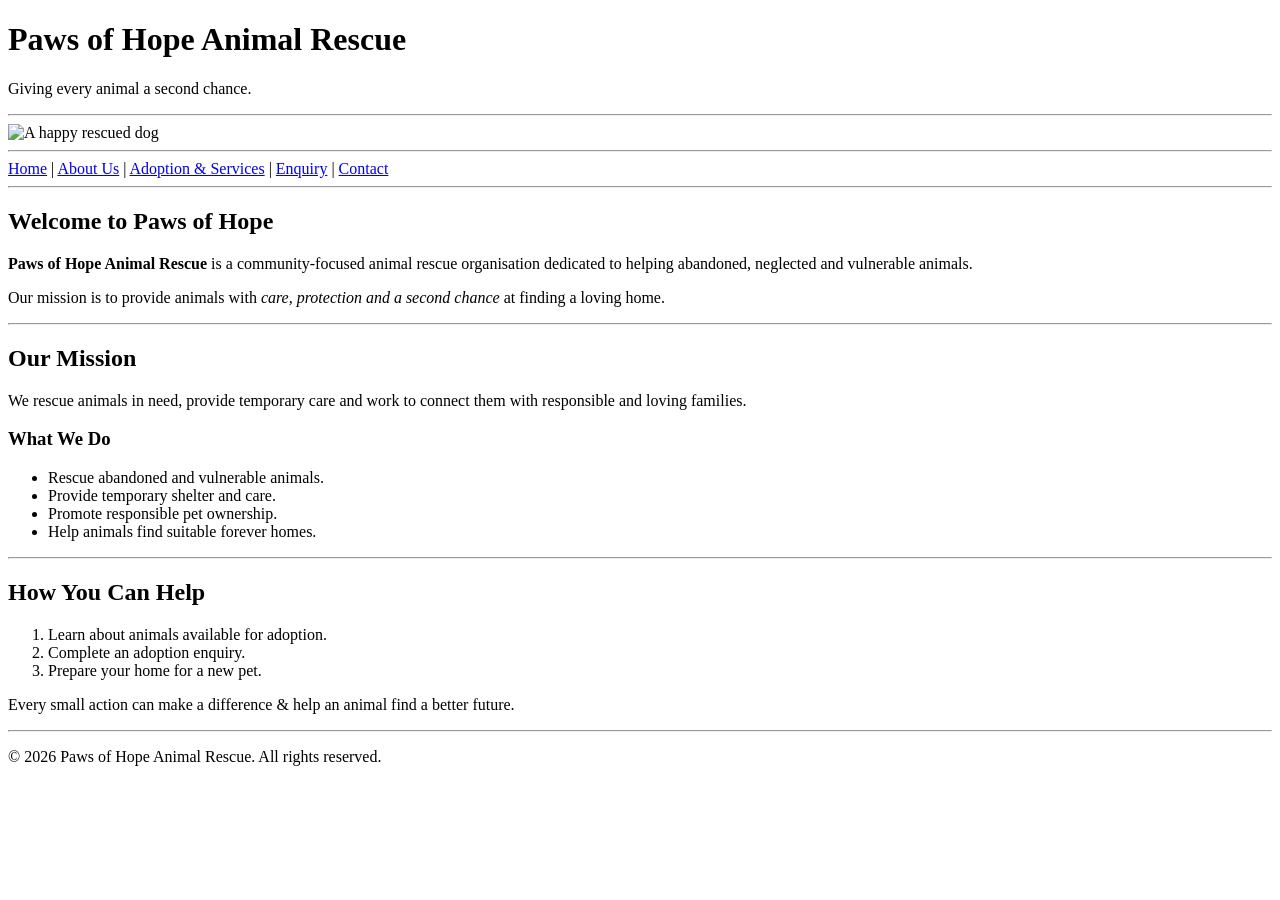
==== index.html @ 5aff5a1a "Add files via upload Part 1 complete: added HTML pages, images, CSS styling, contact form and map" ====
<!DOCTYPE html>
<html lang="en">
<head>
    <meta charset="UTF-8">
    <meta name="viewport" content="width=device-width, initial-scale=1.0">
    
    <link rel="stylesheet" href="css/style.css">
  
    <title>Paws of Hope Animal Rescue</title>

    <meta name="description" content="Paws of Hope Animal Rescue helps abandoned and vulnerable animals find safe, loving homes.">

</head>

<body>

    <!-- Header -->
    <header>
        <h1>Paws of Hope Animal Rescue</h1>
        <p>Giving every animal a second chance.</p>
    </header>

    <hr>

    <!-- Hero Image -->
    <img src="images/happy dog.webp" alt="A happy rescued dog" width="350" height="175">

    <hr>

    <!-- Navigation -->
    <nav>
        <a href="index.html">Home</a> |
        <a href="about.html">About Us</a> |
        <a href="services.html">Adoption &amp; Services</a> |
        <a href="enquiry.html">Enquiry</a> |
        <a href="contact.html">Contact</a>
    </nav>

    <hr>

    <!-- Main Content -->
    <main>

        <section>
            <h2>Welcome to Paws of Hope</h2>

            <p>
                <strong>Paws of Hope Animal Rescue</strong> is a community-focused
                animal rescue organisation dedicated to helping abandoned,
                neglected and vulnerable animals.
            </p>

            <p>
                Our mission is to provide animals with <em>care, protection
                and a second chance</em> at finding a loving home.
            </p>
        </section>

        <hr>

        <section>
            <h2>Our Mission</h2>

            <p>
                We rescue animals in need, provide temporary care and work
                to connect them with responsible and loving families.
            </p>

            <h3>What We Do</h3>

            <ul>
                <li>Rescue abandoned and vulnerable animals.</li>
                <li>Provide temporary shelter and care.</li>
                <li>Promote responsible pet ownership.</li>
                <li>Help animals find suitable forever homes.</li>
            </ul>

        </section>

        <hr>

        <section>
            <h2>How You Can Help</h2>

            <ol>
                <li>Learn about animals available for adoption.</li>
                <li>Complete an adoption enquiry.</li>
                <li>Prepare your home for a new pet.</li>
            </ol>

            <p>
                Every small action can make a difference &amp; help an animal
                find a better future.
            </p>
        </section>

    </main>

    <hr>

    <!-- Footer -->
    <footer>
        <p>&copy; 2026 Paws of Hope Animal Rescue. All rights reserved.</p>
    </footer>

</body>
</html>
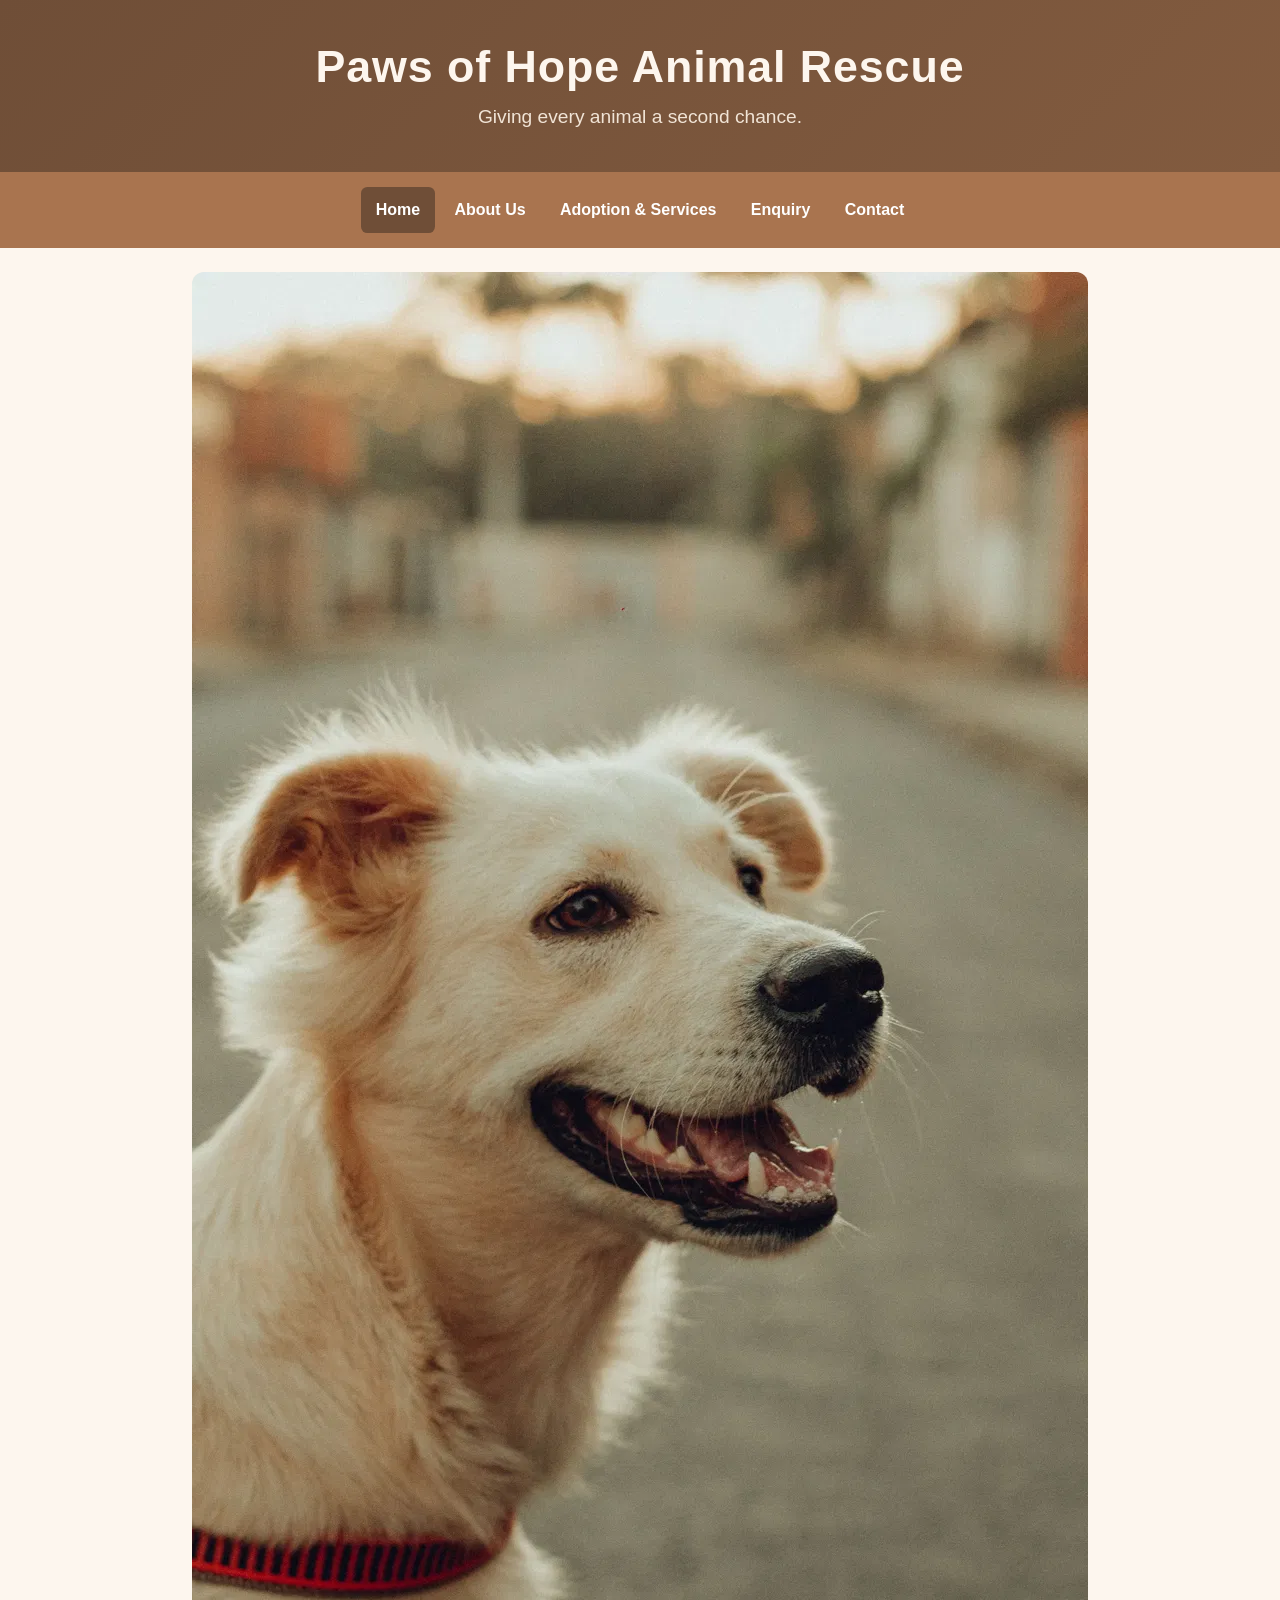
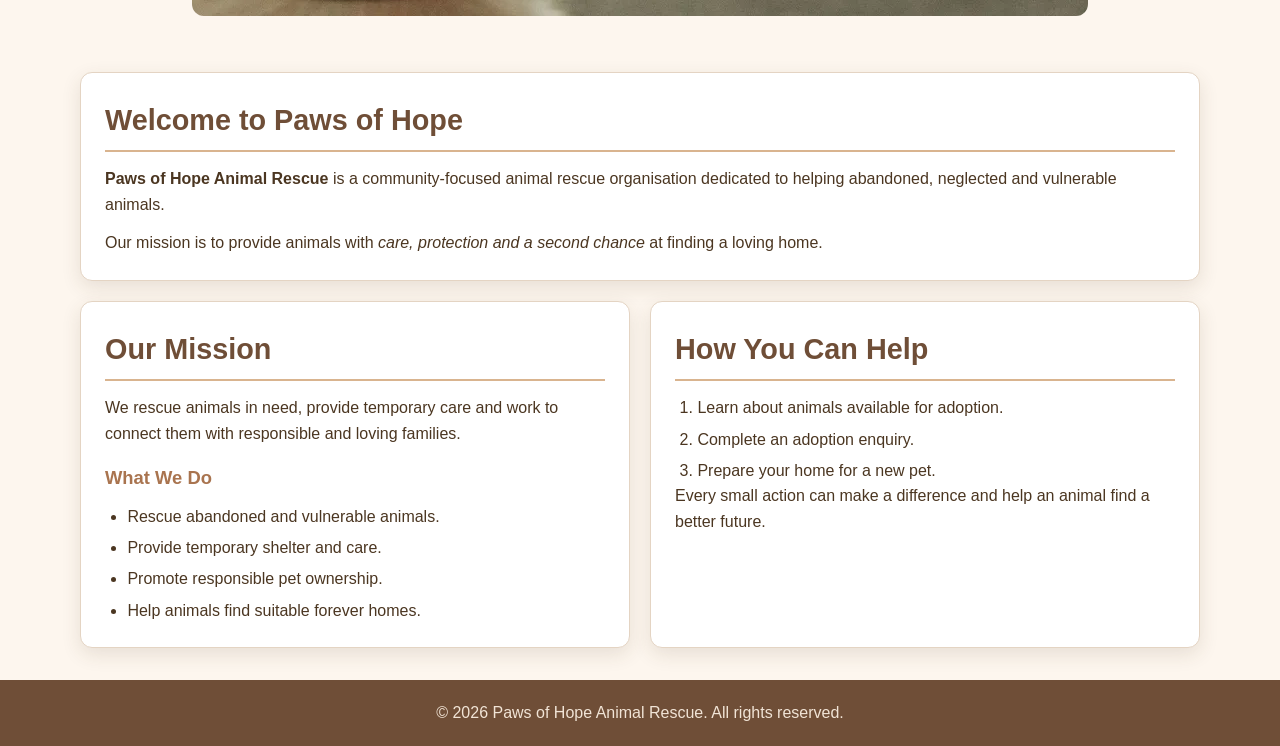
==== commit 19487b3f: "Complete Part 2 CSS responsive design updates" ====
--- a/index.html
+++ b/index.html
@@ -1,107 +1 @@
-<!DOCTYPE html>
-<html lang="en">
-<head>
-    <meta charset="UTF-8">
-    <meta name="viewport" content="width=device-width, initial-scale=1.0">
-    
-    <link rel="stylesheet" href="css/style.css">
-  
-    <title>Paws of Hope Animal Rescue</title>
-
-    <meta name="description" content="Paws of Hope Animal Rescue helps abandoned and vulnerable animals find safe, loving homes.">
-
-</head>
-
-<body>
-
-    <!-- Header -->
-    <header>
-        <h1>Paws of Hope Animal Rescue</h1>
-        <p>Giving every animal a second chance.</p>
-    </header>
-
-    <hr>
-
-    <!-- Hero Image -->
-    <img src="images/happy dog.webp" alt="A happy rescued dog" width="350" height="175">
-
-    <hr>
-
-    <!-- Navigation -->
-    <nav>
-        <a href="index.html">Home</a> |
-        <a href="about.html">About Us</a> |
-        <a href="services.html">Adoption &amp; Services</a> |
-        <a href="enquiry.html">Enquiry</a> |
-        <a href="contact.html">Contact</a>
-    </nav>
-
-    <hr>
-
-    <!-- Main Content -->
-    <main>
-
-        <section>
-            <h2>Welcome to Paws of Hope</h2>
-
-            <p>
-                <strong>Paws of Hope Animal Rescue</strong> is a community-focused
-                animal rescue organisation dedicated to helping abandoned,
-                neglected and vulnerable animals.
-            </p>
-
-            <p>
-                Our mission is to provide animals with <em>care, protection
-                and a second chance</em> at finding a loving home.
-            </p>
-        </section>
-
-        <hr>
-
-        <section>
-            <h2>Our Mission</h2>
-
-            <p>
-                We rescue animals in need, provide temporary care and work
-                to connect them with responsible and loving families.
-            </p>
-
-            <h3>What We Do</h3>
-
-            <ul>
-                <li>Rescue abandoned and vulnerable animals.</li>
-                <li>Provide temporary shelter and care.</li>
-                <li>Promote responsible pet ownership.</li>
-                <li>Help animals find suitable forever homes.</li>
-            </ul>
-
-        </section>
-
-        <hr>
-
-        <section>
-            <h2>How You Can Help</h2>
-
-            <ol>
-                <li>Learn about animals available for adoption.</li>
-                <li>Complete an adoption enquiry.</li>
-                <li>Prepare your home for a new pet.</li>
-            </ol>
-
-            <p>
-                Every small action can make a difference &amp; help an animal
-                find a better future.
-            </p>
-        </section>
-
-    </main>
-
-    <hr>
-
-    <!-- Footer -->
-    <footer>
-        <p>&copy; 2026 Paws of Hope Animal Rescue. All rights reserved.</p>
-    </footer>
-
-</body>
-</html>+<!DOCTYPE html><html lang="en"><head><meta charset="UTF-8"><meta name="viewport" content="width=device-width, initial-scale=1.0"><meta name="description" content="Paws of Hope Animal Rescue helps abandoned and vulnerable animals find safe, loving homes."><link rel="stylesheet" href="css/style.css"><title>Paws of Hope Animal Rescue | Home</title></head><body><header><h1>Paws of Hope Animal Rescue</h1><p>Giving every animal a second chance.</p></header><nav aria-label="Main navigation"><a class="active" href="index.html">Home</a><a href="about.html">About Us</a><a href="services.html">Adoption &amp; Services</a><a href="enquiry.html">Enquiry</a><a href="contact.html">Contact</a></nav><picture><img src="images/happy dog.webp" alt="A happy rescued dog" width="800" height="400" srcset="images/happy dog.webp 800w" sizes="(max-width: 40rem) 92vw, 56rem"></picture><main><section><h2>Welcome to Paws of Hope</h2><p><strong>Paws of Hope Animal Rescue</strong> is a community-focused animal rescue organisation dedicated to helping abandoned, neglected and vulnerable animals.</p><p>Our mission is to provide animals with <em>care, protection and a second chance</em> at finding a loving home.</p></section><section><h2>Our Mission</h2><p>We rescue animals in need, provide temporary care and work to connect them with responsible and loving families.</p><h3>What We Do</h3><ul><li>Rescue abandoned and vulnerable animals.</li><li>Provide temporary shelter and care.</li><li>Promote responsible pet ownership.</li><li>Help animals find suitable forever homes.</li></ul></section><section><h2>How You Can Help</h2><ol><li>Learn about animals available for adoption.</li><li>Complete an adoption enquiry.</li><li>Prepare your home for a new pet.</li></ol><p>Every small action can make a difference and help an animal find a better future.</p></section></main><footer><p>&copy; 2026 Paws of Hope Animal Rescue. All rights reserved.</p></footer></body></html>
--- a/css/style.css
+++ b/css/style.css
@@ -0,0 +1 @@
+*{box-sizing:border-box;margin:0;padding:0} :root{--cream:#fdf6ee;--brown:#6f4e37;--brown-light:#a9744f;--text:#4b3621;--border:#e4d4c3;--accent:#d9b48f;--white:#fff}html{scroll-behavior:smooth}body{min-height:100vh;font-family:"Segoe UI",Arial,sans-serif;font-size:1rem;line-height:1.6;color:var(--text);background:var(--cream)}a{color:var(--brown)}a:hover{color:var(--brown-light)}a:focus-visible,button:focus-visible,input:focus-visible,select:focus-visible,textarea:focus-visible{outline:.2rem solid var(--brown-light);outline-offset:.15rem}header{padding:2.5rem 1.25rem;text-align:center;color:var(--cream);background:linear-gradient(135deg,var(--brown),#825b3f)}header h1{margin-bottom:.5rem;font-size:clamp(1.8rem,4vw,2.8rem);line-height:1.2;letter-spacing:.02em}header p{font-size:clamp(1rem,2vw,1.2rem);color:#f1e4d6}nav{display:flex;flex-wrap:wrap;justify-content:center;align-items:center;gap:.35rem;padding:.9rem 1rem;background:var(--brown-light)}nav a{display:inline-block;padding:.65rem .9rem;border-radius:.4rem;color:var(--white);text-decoration:none;font-weight:700;transition:.2s}nav a:hover,nav a:focus-visible,nav a.active{color:var(--white);background:var(--brown)}nav a:active,button:active{transform:translateY(.08rem)}picture{display:block;width:min(100% - 2rem,56rem);margin:1.5rem auto}picture img{display:block;width:100%;height:auto;border-radius:.75rem}main{display:grid;grid-template-columns:repeat(2,minmax(0,1fr));gap:1.25rem;width:min(100% - 2rem,70rem);margin:0 auto;padding:2rem 0}main section{padding:1.5rem;background:var(--white);border:1px solid var(--border);border-radius:.75rem;box-shadow:0 .4rem 1.2rem rgba(75,54,33,.12)}main section:first-child{grid-column:1/-1}section h2{margin-bottom:.9rem;padding-bottom:.45rem;color:var(--brown);font-size:clamp(1.35rem,2.5vw,1.8rem);border-bottom:.15rem solid var(--accent)}section h3{margin:1rem 0 .5rem;color:var(--brown-light);font-size:1.15rem}section p+p{margin-top:.8rem}ul,ol{margin:.75rem 0 0 1.4rem}li+li{margin-top:.35rem}form{width:min(100%,38rem)}form p{margin-bottom:1rem}label{display:inline-block;margin-bottom:.3rem;color:var(--brown);font-weight:700}input,select,textarea{display:block;width:100%;min-height:2.8rem;padding:.7rem .8rem;color:var(--text);background:var(--white);border:1px solid var(--accent);border-radius:.4rem;font:inherit}textarea{min-height:9rem;resize:vertical}button{min-height:2.8rem;padding:.7rem 1.2rem;color:var(--white);background:var(--brown);border:0;border-radius:.4rem;font:inherit;font-weight:700;cursor:pointer;transition:.2s}button:hover,button:focus-visible{background:var(--brown-light)}iframe{display:block;width:100%;min-height:22rem;margin-top:1rem;border:0;border-radius:.6rem}footer{padding:1.25rem;text-align:center;color:#f1e4d6;background:var(--brown)}@media screen and (max-width:60rem){main{grid-template-columns:1fr;width:min(100% - 2rem,52rem)}main section:first-child{grid-column:auto}}@media screen and (max-width:40rem){header{padding:2rem 1rem}nav{align-items:stretch;padding:.75rem}nav a{flex:1 1 45%;text-align:center;padding:.75rem .5rem}main{width:min(100% - 1.25rem,36rem);padding:1.25rem 0;gap:1rem}main section{padding:1.1rem}picture{width:min(100% - 1.25rem,36rem);margin:1rem auto}iframe{min-height:18rem}button{width:100%}}@media screen and (max-width:25rem){nav a{flex-basis:100%}header h1{font-size:1.65rem}}
